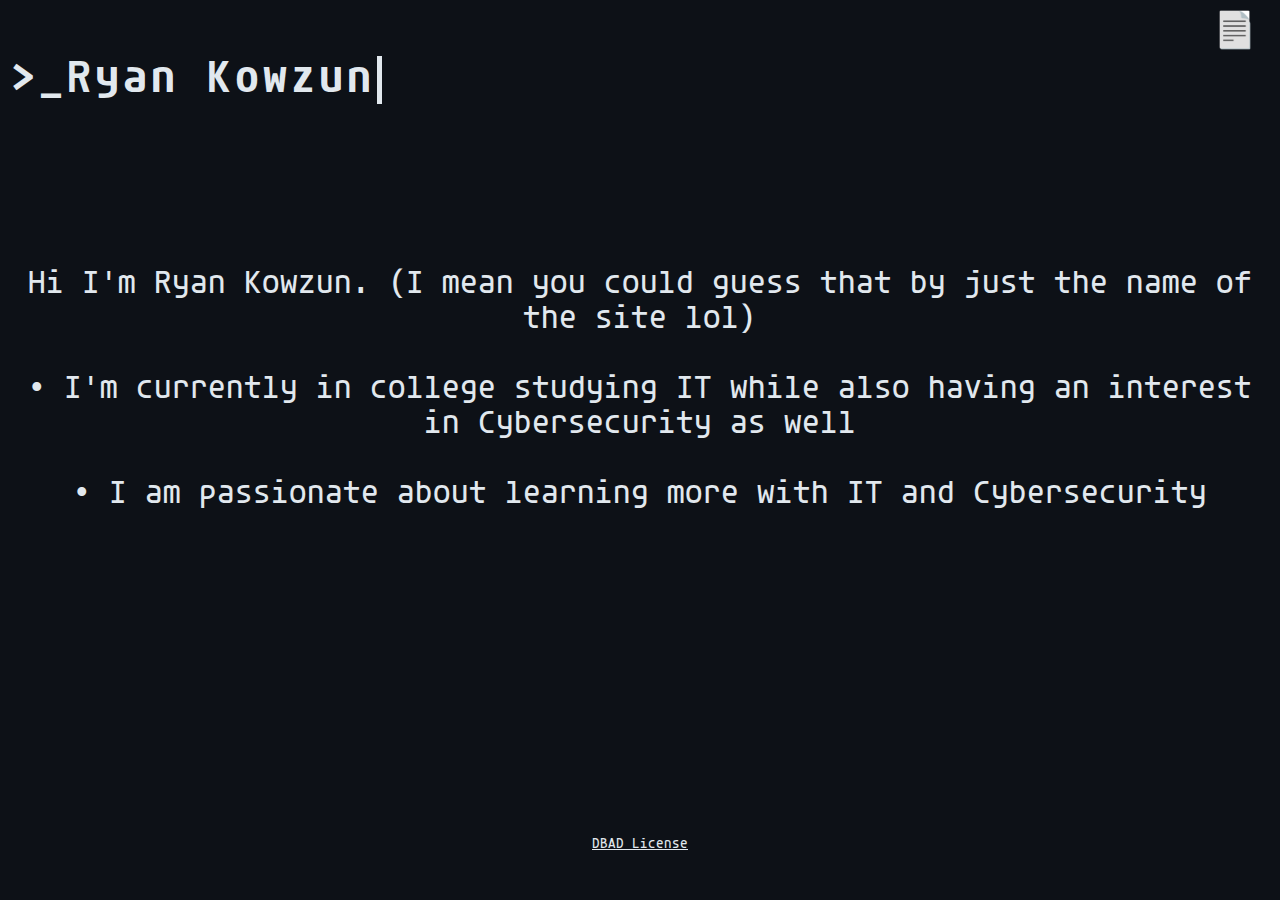
==== AboutMe.html @ 3ad0aa2d "2nd try" ====
<!DOCTYPE html>
<html lang="en">
<head>
    <meta charset="UTF-8">
    <meta name="viewport" content="width=device-width, initial-scale=1">
    <link rel="stylesheet" href="styles.css"> 
    <link rel="icon" type="image" href="icon.ico">
    <title>Ryan Kowzun</title>
</head>
<body>
    <header>
        <div class="container">
            <p class="text">>_Ryan Kowzun</p>
        </div>

        <div id="mySidenav" class="sidenav">
            <a href="javascript:void(0)" class="closebtn" onclick="closeNav()">&times;</a>
            <a href="./">Home</a>
            <a href="Projects">Projects</a>
            <a href="Labs">Labs</a>
            <a href="Blog">Blog</a>
            <a href="AboutMe">About Me</a>
          </div>
          
          <!-- Use any element to open the sidenav -->
          <span onclick="openNav()">
                <img src="page.png" style="width:5%">         
          </span> 

          <script>
            function openNav() {
              document.getElementById("mySidenav").style.width = "250px";
            }
            function closeNav() {
              document.getElementById("mySidenav").style.width = "0";
            }
            </script>
          <!-- Add all page content inside this div if you want the side nav to push page content to the right (not used if you only want the sidenav to sit on top of the page -->
          <div id="main">
        </div>
    </header>

    <br>
    <br>
    <p>Hi I'm Ryan Kowzun. (I mean you could guess that by just the name of the site lol)</p>
    <p>• I'm currently in college studying IT while also having an interest in Cybersecurity as well</p>
    <p>• I am passionate about learning more with IT and Cybersecurity</p>
    <br><br><br><br><br><br><br><br><br><br><br><br><br><br><br><br>
    <div class="license">
    <a href="https://dbad-license.org/">DBAD License</a>
    </div>
</body>
</html>
---- styles.css ----
@font-face {font-family: Agave; src: url('AgaveNerdFontMono-Regular.ttf') ;}
@font-face {font-family: AgaveBold; font-weight: bold; src: url('AgaveNerdFontMono-Bold.ttf')}
/* sans-serif for reading text and monospace for fancy text */

p {text-align: center; color: #E1E8EE; font-family: 'Agave', sans-serif; font-size: 35px;}
body {background-color: #0D1117;}
a {color: #E1E8EE; font-family: 'Agave', sans-serif}
span {position: absolute; top: 0; right: 25px; margin-left: 50px; font-size: 36px;}

img {float:right; margin-top: 10px;}
img:hover {opacity: 0.4; filter:alpha(opacity=40);}

a:hover{color: #ff0000;}
.license {text-align: center; font-size: 15px;}

.small p {text-align: center; color: #E1E8EE; font-family: 'Agave', sans-serif; font-size: 25px;}

.center {text-align: center; font-size: 50px;}

.container {display: inline-block;}
.text {
    color: #E1E8EE;
    font-size: 3em;
    letter-spacing: 4px;
    font-family: 'AgaveBold', monospace; 
    border-right: 5px solid;   
    width: 100%;
    white-space: nowrap;
    overflow: hidden;
    animation: 
        typing 2s steps(13),
        cursor .5s step-end infinite alternate;
}

/* cursor blinking */
@keyframes cursor {
    50% {border-color: transparent}
}

/* typing effect */
@keyframes typing {
    from {width: 0}
}

/* The side navigation menu */
.sidenav {
    height: 100%; /* 100% Full-height */
    width: 0; /* 0 width - change this with JavaScript */
    position: fixed; /* Stay in place */
    z-index: 1; /* Stay on top */
    top: 0; /* Stay at the top */
    right: 0;
    background-color: #0D1117; /* Black*/
    overflow-x: hidden; /* Disable horizontal scroll */
    padding-top: 60px; /* Place content 60px from the top */
    transition: 0.5s; /* 0.5 second transition effect to slide in the sidenav */
  }
  
  /* The navigation menu links */
  .sidenav a {
    padding: 8px 8px 8px 70px;
    text-decoration: none;
    font-size: 25px;
    color: #E1E8EE;
    display: block;
    transition: 0.3s;
  }
  
  /* When you mouse over the navigation links, change their color */
  .sidenav a:hover {
    color: #ff0000;
  }
  
  /* Position and style the close button (top right corner) */
  .sidenav .closebtn {
    position: absolute;
    top: 0;
    right: 25px;
    font-size: 36px;
    margin-left: 50px;
  }
  
  /* Style page content - use this if you want to push the page content to the right when you open the side navigation */
  #main {
    transition: margin-left .5s;
    padding: 20px;
  }
  
  /* On smaller screens, where height is less than 450px, change the style of the sidenav (less padding and a smaller font size) */
  @media screen and (max-height: 450px) {
    .sidenav {padding-top: 15px;}
    .sidenav a {font-size: 18px;}
  }
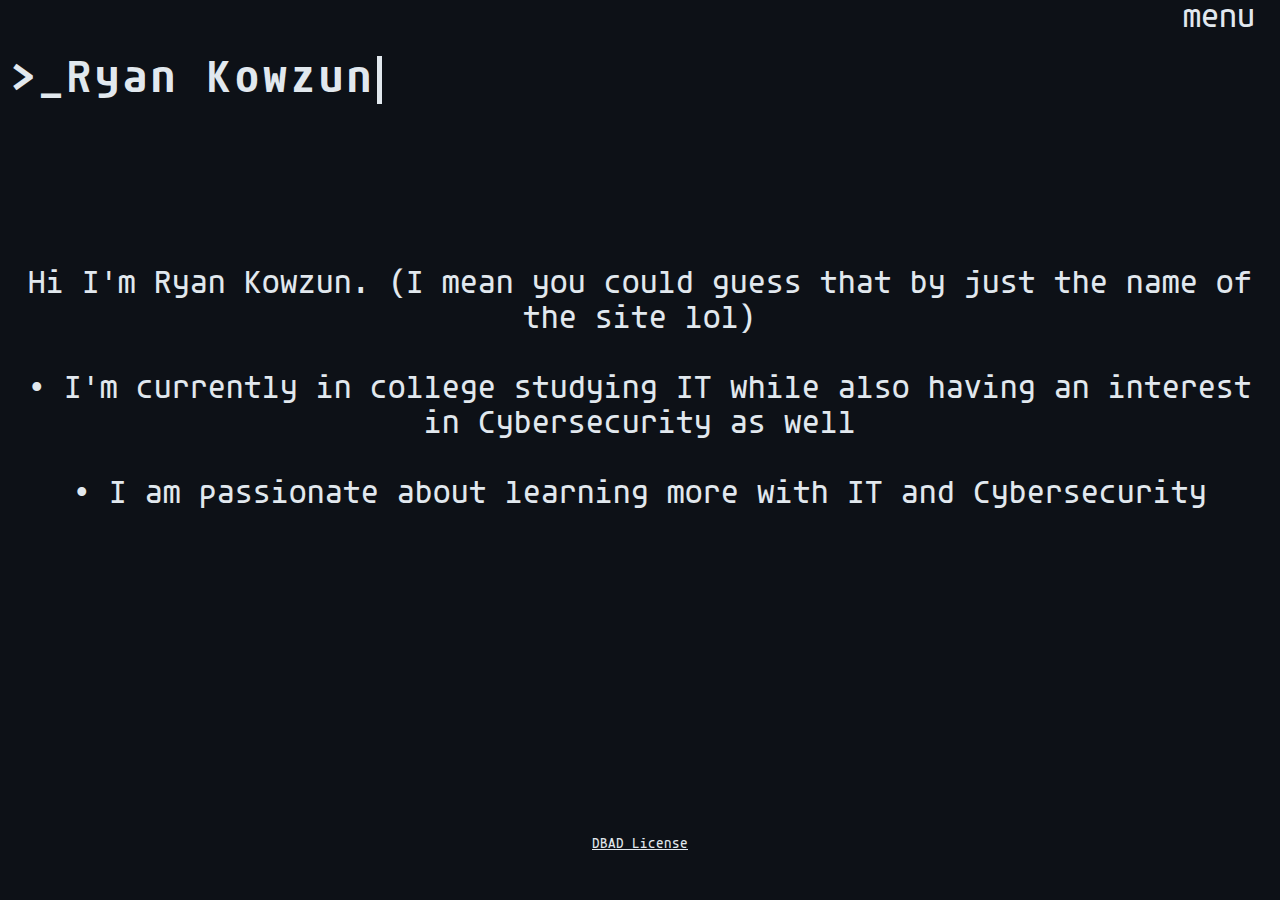
==== commit b4232197: "updated menu" ====
--- a/AboutMe.html
+++ b/AboutMe.html
@@ -15,7 +15,7 @@
 
         <div id="mySidenav" class="sidenav">
             <a href="javascript:void(0)" class="closebtn" onclick="closeNav()">&times;</a>
-            <a href="./">Home</a>
+            <a href="index">Home</a>
             <a href="Projects">Projects</a>
             <a href="Labs">Labs</a>
             <a href="Blog">Blog</a>
@@ -23,9 +23,9 @@
           </div>
           
           <!-- Use any element to open the sidenav -->
-          <span onclick="openNav()">
-                <img src="page.png" style="width:5%">         
-          </span> 
+          <div class="menu">
+            <span onclick="openNav()">menu</span>
+          </div>
 
           <script>
             function openNav() {
@@ -50,4 +50,4 @@
     <a href="https://dbad-license.org/">DBAD License</a>
     </div>
 </body>
-</html>+</html>
--- a/styles.css
+++ b/styles.css
@@ -7,12 +7,10 @@
 a {color: #E1E8EE; font-family: 'Agave', sans-serif}
 span {position: absolute; top: 0; right: 25px; margin-left: 50px; font-size: 36px;}
 
-img {float:right; margin-top: 10px;}
-img:hover {opacity: 0.4; filter:alpha(opacity=40);}
-
 a:hover{color: #ff0000;}
 .license {text-align: center; font-size: 15px;}
-
+.menu {color: #E1E8EE; font-family: 'Agave', sans-serif; font-size: 20px;}
+span:hover {color: #ff0000;}
 .small p {text-align: center; color: #E1E8EE; font-family: 'Agave', sans-serif; font-size: 25px;}
 
 .center {text-align: center; font-size: 50px;}
@@ -90,4 +88,4 @@
   @media screen and (max-height: 450px) {
     .sidenav {padding-top: 15px;}
     .sidenav a {font-size: 18px;}
-  }+  }
